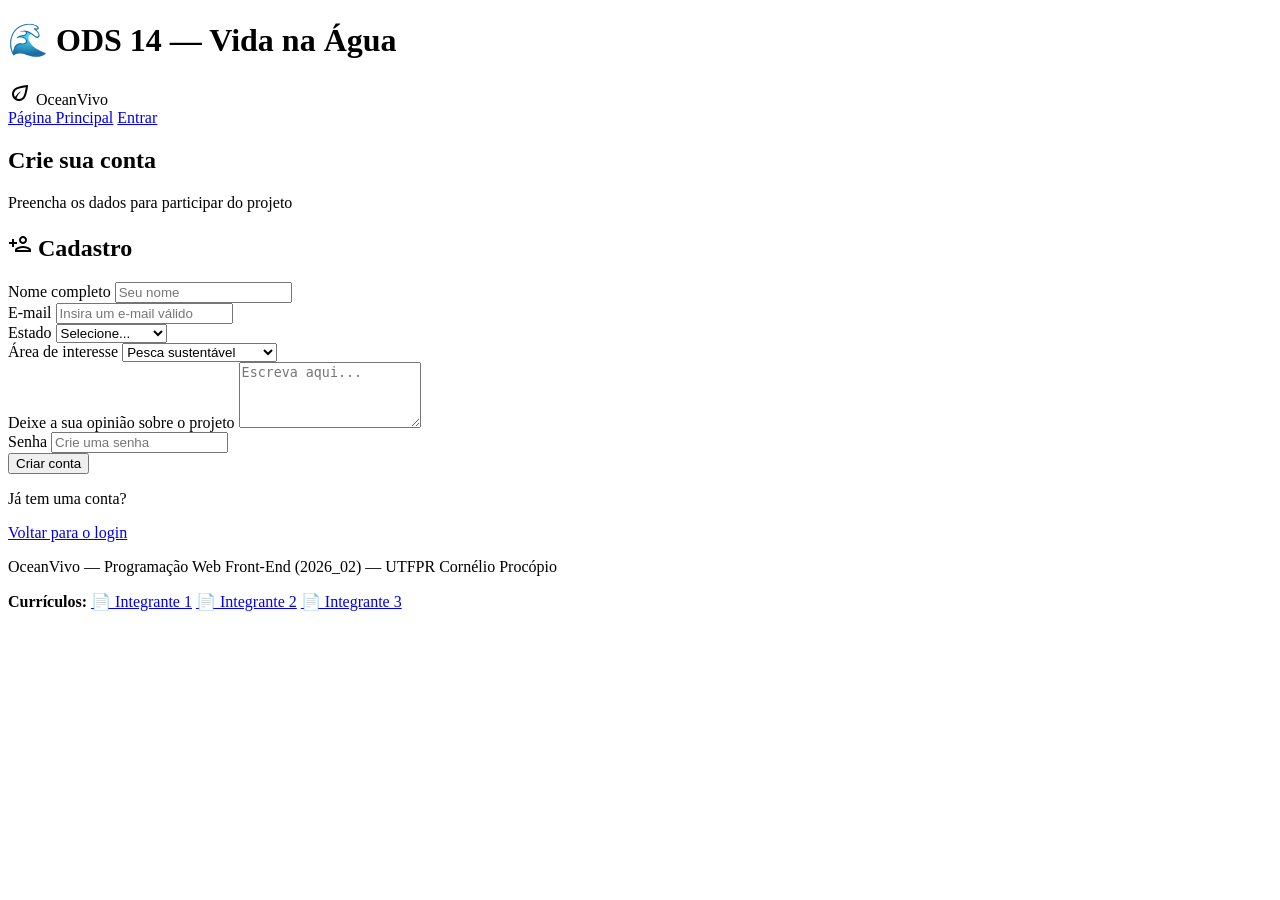
==== cadastro.html @ f6d8eea5 "criando a pagina de cadastro" ====
<!DOCTYPE html>
<html lang="pt-br">
<head>
    <meta charset="UTF-8">
    <meta name="viewport" content="width=device-width, initial-scale=1.0">
    <link rel="stylesheet" href="https://fonts.googleapis.com/css2?family=Roboto:wght@400;700&display=swap">
    <link rel="stylesheet" href="https://fonts.googleapis.com/icon?family=Material+Icons+Outlined">
    <link rel="stylesheet" href="style.css">
    <title>ODS 14 - Cadastrar</title>
</head>
<body>

    <header>
        <h1>🌊 ODS 14 — Vida na Água</h1>
        <span>
            <i class="material-icons-outlined icone">eco</i>
            OceanVivo
        </span>
    </header>

    <nav>
        <a href="index.html">Página Principal</a>
        <a href="login.html">Entrar</a>
    </nav>

    <main class="cadastro-box">
        <div class="cadastro-titulo">
            <h2 id="titulo-projeto">Crie sua conta</h2>
            <span class="subtitulo">Preencha os dados para participar do projeto</span>
        </div>

        <section class="secao" id="cadastro">
            <h2>
                <i class="material-icons-outlined icone-titulo">person_add</i>
                Cadastro
            </h2>
            <form action="login.html" method="get">
                <div class="campo">
                    <label for="cad-nome">Nome completo</label>
                    <input type="text" id="cad-nome" name="nome" placeholder="Seu nome" required>
                </div>

                <div class="campo">
                    <label for="cad-email">E-mail</label>
                    <input type="email" id="cad-email" name="email" placeholder="Insira um e-mail válido" required>
                </div>

                <div class="campo">
                    <label for="cad-estado">Estado</label>
                    <select id="cad-estado" name="estado" required>
                        <option value="">Selecione...</option>
                        <option value="PR">Paraná</option>
                        <option value="SP">São Paulo</option>
                        <option value="SC">Santa Catarina</option>
                        <option value="RJ">Rio de Janeiro</option>
                        <option value="outro">Outro</option>
                    </select>
                </div>

                <div class="campo">
                    <label for="cad-interesse">Área de interesse</label>
                    <select id="cad-interesse" name="interesse">
                        <option value="corais">Preservação de corais</option>
                        <option value="plastico">Combate ao plástico</option>
                        <option value="pesca" selected>Pesca sustentável</option>
                        <option value="educacao">Educação ambiental</option>
                    </select>
                </div>

                <div class="campo">
                    <label for="cad-opiniao">Deixe a sua opinião sobre o projeto</label>
                    <textarea id="cad-opiniao" name="opiniao" rows="4" placeholder="Escreva aqui..."></textarea>
                </div>

                <div class="campo">
                    <label for="cad-senha">Senha</label>
                    <input type="password" id="cad-senha" name="senha" placeholder="Crie uma senha" required>
                </div>

                <input type="submit" class="botao" value="Criar conta">
            </form>

            <p class="texto-ajuda">Já tem uma conta?</p>
            <a class="botao botao-secundario" href="login.html">Voltar para o login</a>
        </section>
    </main>

    <footer>
        <p>OceanVivo — Programação Web Front-End (2026_02) — UTFPR Cornélio Procópio</p>
        <p>
            <strong>Currículos:</strong>
            <a href="#" target="_blank">📄 Integrante 1</a>
            <a href="#" target="_blank">📄 Integrante 2</a>
            <a href="#" target="_blank">📄 Integrante 3</a>
        </p>
    </footer>

</body>
</html>
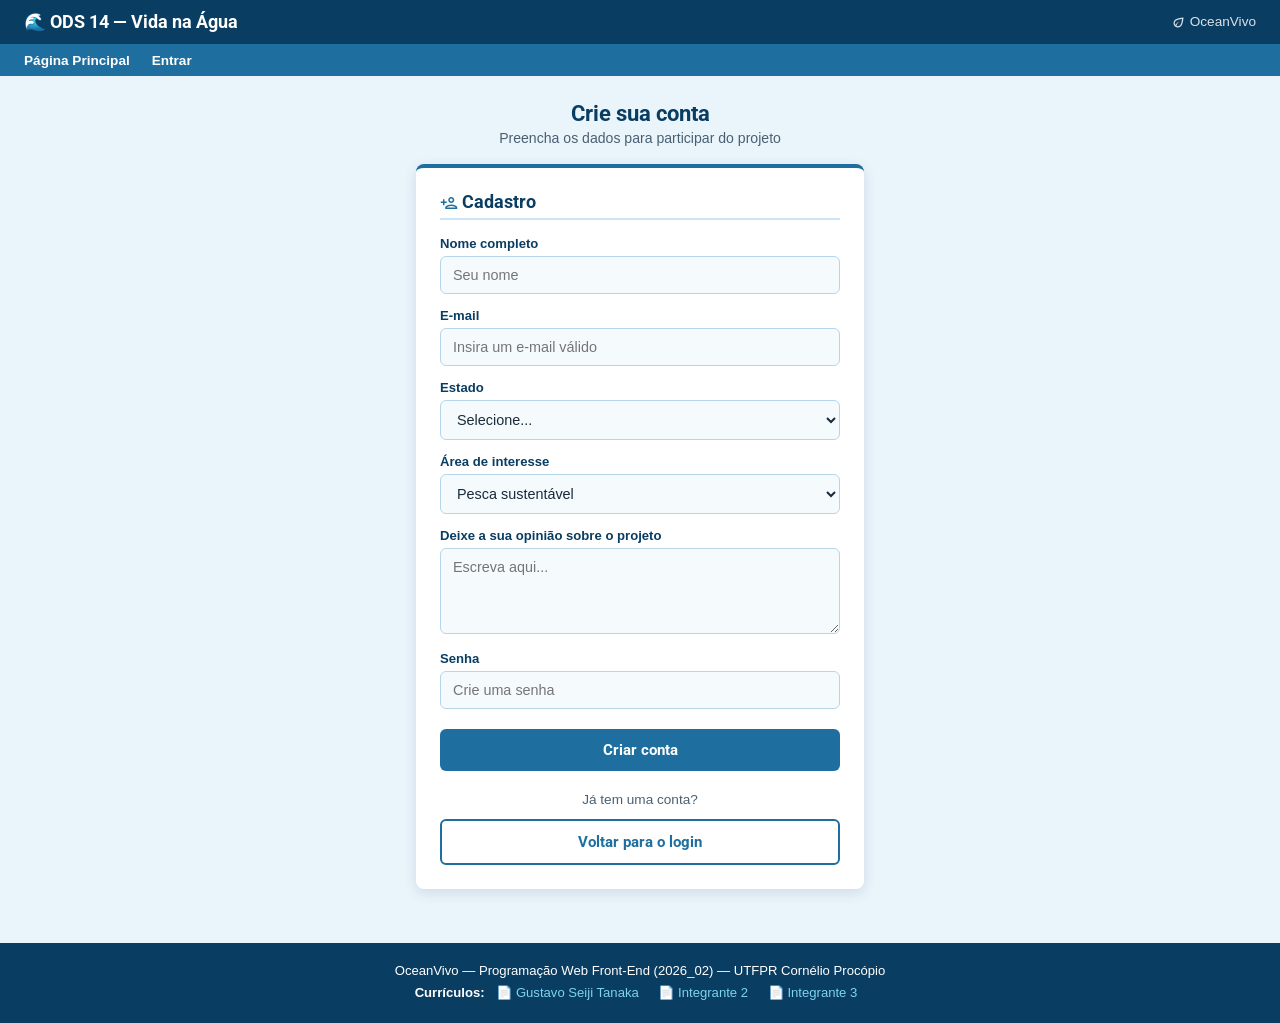
==== commit 98e90a8f: "adicionando curriculo" ====
--- a/cadastro.html
+++ b/cadastro.html
@@ -89,7 +89,7 @@
         <p>OceanVivo — Programação Web Front-End (2026_02) — UTFPR Cornélio Procópio</p>
         <p>
             <strong>Currículos:</strong>
-            <a href="#" target="_blank">📄 Integrante 1</a>
+            <a href="curriculos/cv_tnk/index.html" target="_blank">📄 Gustavo Seiji Tanaka</a>
             <a href="#" target="_blank">📄 Integrante 2</a>
             <a href="#" target="_blank">📄 Integrante 3</a>
         </p>
--- a/style.css
+++ b/style.css
@@ -0,0 +1,313 @@
+body {
+    font-family: Arial, sans-serif;
+    font-size: 14px;
+    margin: 0;
+    background-color: #eaf4fb;
+    color: #1a2a3a;
+    display: flex;
+    flex-direction: column;
+    min-height: 100vh;
+}
+
+main {
+    flex: 1;
+}
+
+h1, h2, h3 {
+    font-family: 'Roboto', Arial, sans-serif;
+}
+
+header {
+    background-color: #0a3d62;
+    color: white;
+    padding: 12px 24px;
+    display: flex;
+    align-items: center;
+    justify-content: space-between;
+}
+
+header h1 {
+    margin: 0;
+    font-size: 1.1rem;
+}
+
+header span {
+    font-size: 0.85rem;
+    opacity: 0.85;
+}
+
+nav {
+    background-color: #1e6f9f;
+    padding: 8px 24px;
+}
+
+nav a {
+    color: white;
+    text-decoration: none;
+    margin-right: 18px;
+    font-size: 0.85rem;
+    font-weight: bold;
+}
+
+nav a:hover {
+    text-decoration: underline;
+}
+
+.nav-destaque {
+    background-color: #0a3d62;
+    padding: 4px 12px;
+    border-radius: 14px;
+}
+
+.nav-destaque:hover {
+    background-color: #07304e;
+    text-decoration: none;
+}
+
+.icone {
+    font-size: 15px;
+    vertical-align: middle;
+}
+
+.icone-titulo {
+    font-size: 18px;
+    vertical-align: middle;
+    color: #1e6f9f;
+}
+
+section {
+    padding: 20px 24px;
+    max-width: 860px;
+    margin: 20px auto;
+    background-color: white;
+    border-radius: 8px;
+    box-shadow: 0 1px 4px rgba(0, 0, 0, 0.08);
+}
+
+section h2 {
+    font-size: 1rem;
+    color: #0a3d62;
+    margin-top: 0;
+    border-bottom: 2px solid #cce4f5;
+    padding-bottom: 6px;
+    margin-bottom: 12px;
+}
+
+section p {
+    font-size: 0.88rem;
+    line-height: 1.6;
+    margin: 6px 0;
+}
+
+section ul, section ol {
+    font-size: 0.88rem;
+    line-height: 1.7;
+    padding-left: 20px;
+}
+
+section ul li, section ol li {
+    margin-bottom: 5px;
+}
+
+section ul a {
+    color: #1e6f9f;
+}
+
+section ul a:hover {
+    text-decoration: underline;
+}
+
+.img-ods {
+    float: right;
+    margin: 0 0 8px 16px;
+}
+
+.cards {
+    display: flex;
+    gap: 12px;
+    flex-wrap: wrap;
+    margin-top: 10px;
+}
+
+.card {
+    background-color: #ddeef8;
+    border-left: 4px solid #1e6f9f;
+    padding: 12px 14px;
+    border-radius: 6px;
+    flex: 1;
+    min-width: 160px;
+}
+
+.card h3 {
+    margin: 0 0 6px;
+    font-size: 0.88rem;
+    color: #0a3d62;
+}
+
+.card p {
+    margin: 0;
+    font-size: 0.82rem;
+    line-height: 1.5;
+}
+
+.galeria {
+    display: flex;
+    gap: 8px;
+    flex-wrap: wrap;
+    margin-top: 10px;
+}
+
+.galeria img {
+    border-radius: 5px;
+    border: 2px solid #1e6f9f;
+}
+
+footer {
+    background-color: #0a3d62;
+    color: white;
+    text-align: center;
+    padding: 16px;
+    margin-top: 30px;
+    font-size: 0.82rem;
+}
+
+footer p {
+    margin: 4px 0;
+}
+
+footer a {
+    color: #7dd3f0;
+    text-decoration: none;
+    display: inline-block;
+    margin: 3px 8px;
+}
+
+footer a:hover {
+    text-decoration: underline;
+}
+
+.cadastro-box {
+    width: 100%;
+    box-sizing: border-box;
+    max-width: 480px;
+    margin: 24px auto;
+    padding: 0 16px;
+}
+
+.cadastro-titulo {
+    text-align: center;
+    margin-bottom: 18px;
+}
+
+#titulo-projeto {
+    font-size: 1.4rem;
+    color: #0a3d62;
+    margin: 0 0 4px 0;
+    border: none;
+    padding: 0;
+}
+
+.subtitulo {
+    font-size: 0.88rem;
+    color: #4a6072;
+    display: block;
+}
+
+.secao {
+    max-width: none;
+    margin: 0;
+    padding: 24px;
+    border-top: 4px solid #1e6f9f;
+    box-shadow: 0 4px 14px rgba(10, 61, 98, 0.12);
+}
+
+.secao h2 {
+    font-size: 1.1rem;
+    margin-bottom: 16px;
+}
+
+.campo {
+    margin-bottom: 14px;
+}
+
+.campo label {
+    display: block;
+    font-size: 0.82rem;
+    font-weight: bold;
+    color: #0a3d62;
+    margin-bottom: 5px;
+}
+
+.campo input,
+.campo select,
+.campo textarea {
+    width: 100%;
+    box-sizing: border-box;
+    padding: 10px 12px;
+    font-family: Arial, sans-serif;
+    font-size: 0.9rem;
+    color: #1a2a3a;
+    background-color: #f5fafd;
+    border: 1px solid #b7d6ea;
+    border-radius: 6px;
+    transition: border-color 0.2s, box-shadow 0.2s, background-color 0.2s;
+}
+
+.campo textarea {
+    resize: vertical;
+}
+
+.campo input:focus,
+.campo select:focus,
+.campo textarea:focus {
+    outline: none;
+    background-color: white;
+    border-color: #1e6f9f;
+    box-shadow: 0 0 0 3px rgba(30, 111, 159, 0.2);
+}
+
+.botao {
+    width: 100%;
+    padding: 12px;
+    margin-top: 6px;
+    font-family: 'Roboto', Arial, sans-serif;
+    font-size: 0.95rem;
+    font-weight: bold;
+    color: white;
+    background-color: #1e6f9f;
+    border: none;
+    border-radius: 6px;
+    cursor: pointer;
+    transition: background-color 0.2s, transform 0.1s;
+}
+
+.botao:hover {
+    background-color: #0a3d62;
+}
+
+.botao:active {
+    transform: scale(0.98);
+}
+
+.botao-secundario {
+    display: block;
+    box-sizing: border-box;
+    text-align: center;
+    text-decoration: none;
+    color: #1e6f9f;
+    background-color: white;
+    border: 2px solid #1e6f9f;
+    margin-top: 0;
+}
+
+.botao-secundario:hover {
+    color: white;
+    background-color: #1e6f9f;
+}
+
+.texto-ajuda {
+    font-size: 0.85rem;
+    color: #4a6072;
+    margin: 18px 0 8px;
+    text-align: center;
+}
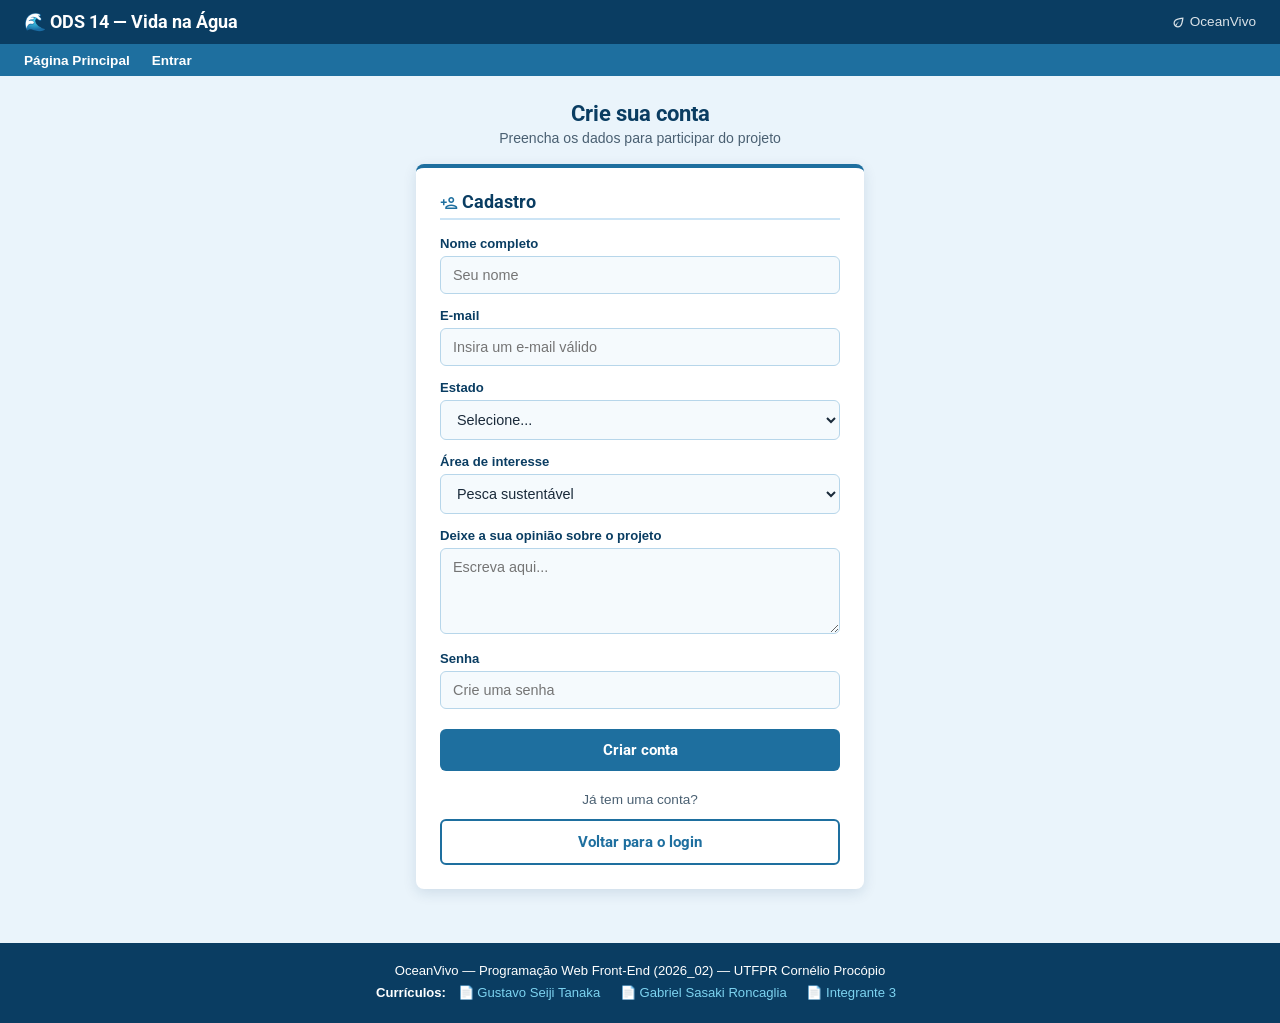
==== commit fca760cc: "Update cadastro.html" ====
--- a/cadastro.html
+++ b/cadastro.html
@@ -90,7 +90,7 @@
         <p>
             <strong>Currículos:</strong>
             <a href="curriculos/cv_tnk/index.html" target="_blank">📄 Gustavo Seiji Tanaka</a>
-            <a href="#" target="_blank">📄 Integrante 2</a>
+            <a href="curriculos/cv_GabrielSasaki/index.html" target="_blank">📄 Gabriel Sasaki Roncaglia</a>
             <a href="#" target="_blank">📄 Integrante 3</a>
         </p>
     </footer>
